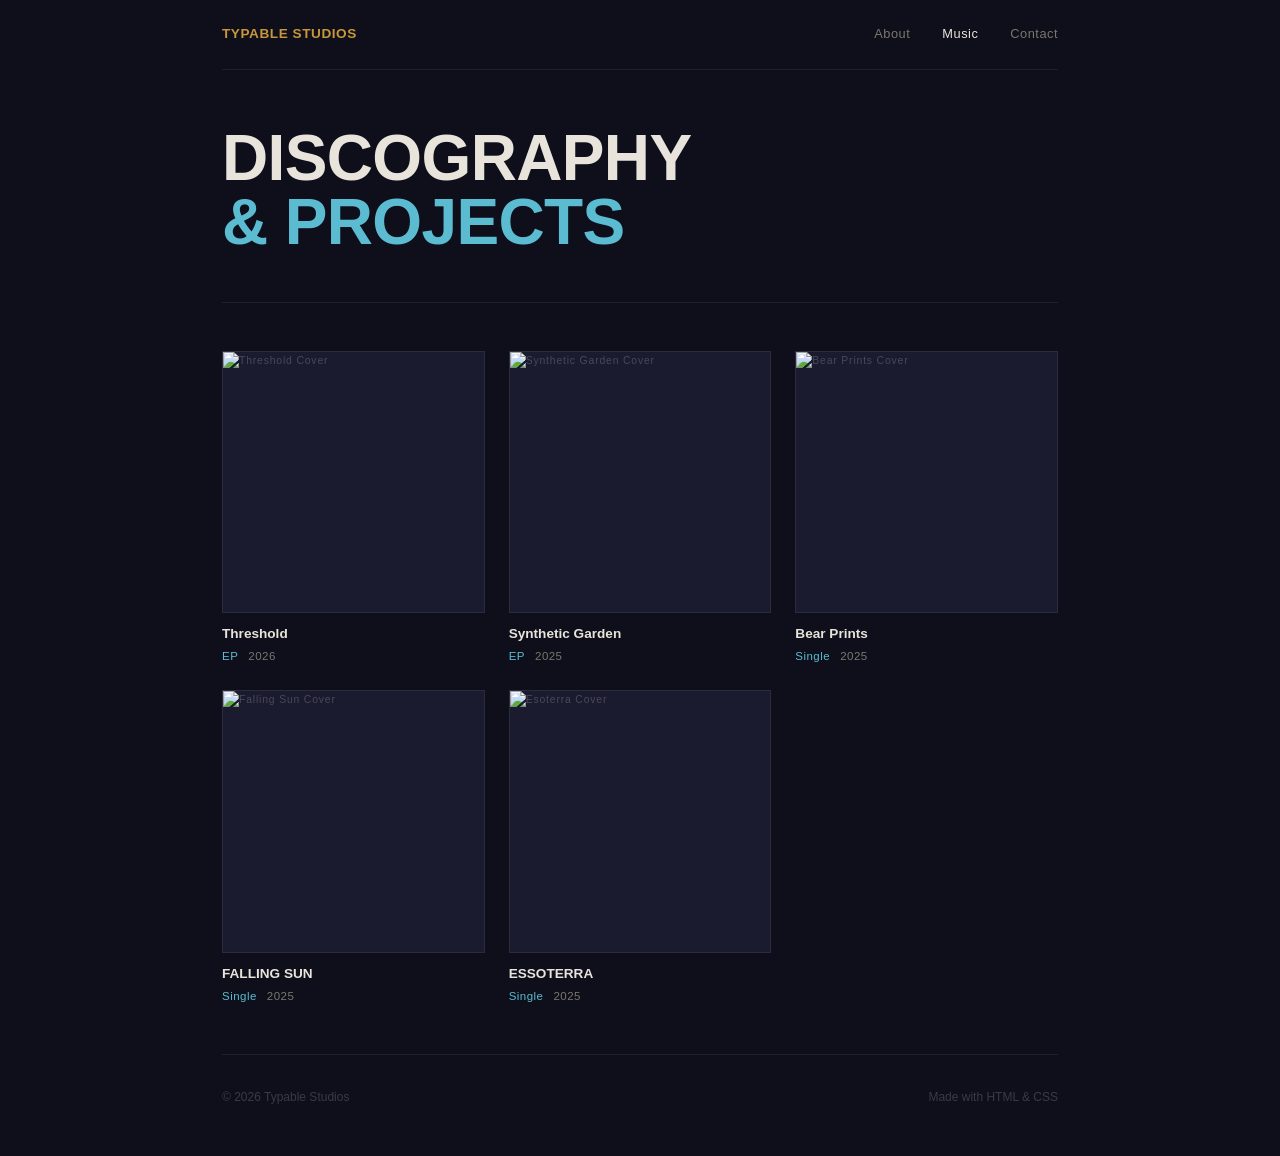
==== music.html @ a4ae8341 "Fixed CSS issues" ====
<!DOCTYPE html>
<html lang="en"><head>
<meta http-equiv="content-type" content="text/html; charset=UTF-8">
  <meta charset="UTF-8">
  <meta name="viewport" content="width=device-width, initial-scale=1.0">
  <title>Music — Typable Studios</title>
  <link href="css2.css" rel="stylesheet">
  <style>
    *, *::before, *::after { box-sizing: border-box; margin: 0; padding: 0; }

    :root {
      --bg:      #0e0f1a;
      --text:    #e8e4dc;
      --muted:   #7a776f;
      --cyan:    #5bbcd1;
      --gold:    #c8973a;
      --display: 'Unbounded', sans-serif;
      --body:    'Syne', sans-serif;
    }

    body {
      background: var(--bg);
      color: var(--text);
      font-family: var(--body);
      font-size: 16px;
      line-height: 1.75;
      max-width: 900px;
      margin: 0 auto;
      padding: 0 2rem;
    }

    a { color: inherit; text-decoration: none; }
    img { display: block; max-width: 100%; }

    /* ── NAV ── */
    nav {
      display: flex;
      align-items: baseline;
      justify-content: space-between;
      padding: 1.4rem 0;
      border-bottom: 1px solid rgba(255,255,255,0.07);
    }

    .nav-name {
      font-family: var(--display);
      font-size: 0.85rem;
      font-weight: 700;
      color: var(--gold);
      letter-spacing: 0.04em;
    }

    .nav-links {
      display: flex;
      gap: 2rem;
      list-style: none;
      font-size: 0.8rem;
      letter-spacing: 0.04em;
    }

    .nav-links a { color: var(--muted); transition: color 0.15s; }
    .nav-links a:hover { color: var(--text); }
    .nav-links a.active { color: var(--text); }

    /* ── PAGE HEADER ── */
    .page-header {
      padding: 3.5rem 0 3rem;
      border-bottom: 1px solid rgba(255,255,255,0.07);
    }

    .page-header h1 {
      font-family: var(--display);
      font-size: clamp(2.2rem, 6vw, 4rem);
      font-weight: 700;
      line-height: 1;
      letter-spacing: -0.01em;
      color: var(--text);
    }

    .page-header h1 .accent { color: var(--cyan); }

    /* ── DISCOGRAPHY GRID ── */

    /*
    =====================================================
    TO ADD A NEW RELEASE:
    Copy one <a class="release"> block and paste it
    ABOVE the first existing release in the grid.
    Fill in the href, title, type, year, and art.
    =====================================================
    */

    .discography {
      display: grid;
      grid-template-columns: repeat(3, 1fr);
      gap: 1.5rem;
      padding: 3rem 0;
    }

    .release {
      display: block;
      text-decoration: none;
      color: inherit;
      position: relative;
    }

    .release:hover .release-art { opacity: 0.75; }
    .release:hover .release-title { color: var(--cyan); }

    .release-art {
      width: 100%;
      aspect-ratio: 1;
      background: #1a1b2e;
      border: 1px solid rgba(255,255,255,0.07);
      display: flex;
      align-items: center;
      justify-content: center;
      font-size: 0.65rem;
      color: rgba(255,255,255,0.2);
      letter-spacing: 0.08em;
      overflow: hidden;
      margin-bottom: 0.8rem;
      transition: opacity 0.2s;
    }

    /* To add album art, replace placeholder text with:
       <img src="your-art.jpg" alt="Release Title" style="width:100%;height:100%;object-fit:cover"> */

    .release-title {
      font-family: var(--display);
      font-size: 0.85rem;
      font-weight: 700;
      color: var(--text);
      line-height: 1.2;
      margin-bottom: 0.25rem;
      transition: color 0.15s;
    }

    .release-meta {
      font-size: 0.72rem;
      color: var(--muted);
      letter-spacing: 0.04em;
    }

    .release-type {
      color: var(--cyan);
      margin-right: 0.4rem;
    }

    /* ── FOOTER ── */
    footer {
      padding: 2rem 0 3rem;
      display: flex;
      justify-content: space-between;
      font-size: 0.75rem;
      color: rgba(255,255,255,0.18);
      border-top: 1px solid rgba(255,255,255,0.07);
    }

    /* ── RESPONSIVE ── */
    @media (max-width: 640px) {
      body { padding: 0 1.2rem; }
      .nav-links { gap: 1.2rem; }
      .discography { grid-template-columns: repeat(2, 1fr); gap: 1rem; }
      footer { flex-direction: column; gap: 0.4rem; }
    }
  </style>
</head>
<body>

  <!-- ── NAV ── -->
  <nav>
    <div class="nav-name"><a href="index.html">TYPABLE STUDIOS</a></div>
    <ul class="nav-links">
      <li><a href="index.html#about">About</a></li>
      <li><a href="music.html" class="active">Music</a></li>
      
      <li><a href="index.html#contact">Contact</a></li>
    </ul>
  </nav>

  <!-- ── PAGE HEADER ── -->
  <div class="page-header">
    <h1>DISCOGRAPHY<br><span class="accent">&amp; PROJECTS</span></h1>
  </div>

  <!-- =====================================================
       DISCOGRAPHY GRID
       Add new releases to the TOP of this grid.
       Copy an <a class="release"> block, paste it
       above the first release, and fill in your info.
       ===================================================== -->
  <div class="discography">

    <!-- ↓↓↓ PASTE NEW RELEASES ABOVE THIS LINE ↓↓↓ -->

    <!-- RELEASE — copy this whole block to add a new one -->
    <a class="release" href="release-template.html">
      <div class="release-art">
        <img style="width:100%;height:100%;object-fit:cover" alt="Threshold Cover" src="music_files/threshold_cover.jpg">

      </div>
      <div class="release-title">Threshold</div>
      <div class="release-meta">
        <span class="release-type">EP</span><!-- EP / Single / Album -->
        <span class="release-year">2026</span>
      </div>
    </a><a class="release" href="release-template.html">
      <div class="release-art">
  <img style="width:100%;height:100%;object-fit:cover" alt="Synthetic Garden Cover" src="music_files/synthetic_garden_cover.jpg">

        </div>
      <div class="release-title">Synthetic Garden</div>
      <div class="release-meta">
        <span class="release-type">EP</span><!-- EP / Single / Album -->
        <span class="release-year">2025</span>
      </div>
    </a><a class="release" href="release-template.html">
      <div class="release-art">
        <img style="width:100%;height:100%;object-fit:cover" alt="Bear Prints Cover" src="music_files/bear_prints_cover.jpg"></div>
      <div class="release-title">Bear Prints</div>
      <div class="release-meta">
        <span class="release-type">Single</span><!-- EP / Single / Album -->
        <span class="release-year">2025</span>
      </div>
    </a>

    

    <a class="release" href="release-template.html">
      <div class="release-art">

<img style="width:100%;height:100%;object-fit:cover" src="music_files/falling_sun_cover.jpg" alt="Falling Sun Cover">  
</div>
      <div class="release-title">FALLING SUN</div>
      <div class="release-meta">
        <span class="release-type">Single</span>
        <span class="release-year">2025</span>
      </div>
    </a><a class="release" href="release-template.html">
      <div class="release-art">

<img style="width:100%;height:100%;object-fit:cover" src="music_files/esoterra_cover.jpg" alt="Esoterra Cover">  
</div>
      <div class="release-title">ESSOTERRA</div>
      <div class="release-meta">
        <span class="release-type">Single</span>
        <span class="release-year">2025</span>
      </div>
    </a>

  </div><!-- /discography -->

  <!-- ── FOOTER ── -->
  <footer>
    <span>© <span id="year">2026</span> Typable Studios</span>
    <span>Made with HTML &amp; CSS</span>
  </footer>

  <script>
    document.getElementById('year').textContent = new Date().getFullYear();
  </script>



</body></html>
---- css2.css ----
/* greek */
@font-face {
  font-family: 'Syne';
  font-style: normal;
  font-weight: 400;
  font-display: swap;
  src: url(https://fonts.gstatic.com/s/syne/v24/8vIH7w4qzmVxm2NL9Hz_.woff2) format('woff2');
  unicode-range: U+0370-0377, U+037A-037F, U+0384-038A, U+038C, U+038E-03A1, U+03A3-03FF;
}
/* latin-ext */
@font-face {
  font-family: 'Syne';
  font-style: normal;
  font-weight: 400;
  font-display: swap;
  src: url(https://fonts.gstatic.com/s/syne/v24/8vIH7w4qzmVxm25L9Hz_.woff2) format('woff2');
  unicode-range: U+0100-02BA, U+02BD-02C5, U+02C7-02CC, U+02CE-02D7, U+02DD-02FF, U+0304, U+0308, U+0329, U+1D00-1DBF, U+1E00-1E9F, U+1EF2-1EFF, U+2020, U+20A0-20AB, U+20AD-20C0, U+2113, U+2C60-2C7F, U+A720-A7FF;
}
/* latin */
@font-face {
  font-family: 'Syne';
  font-style: normal;
  font-weight: 400;
  font-display: swap;
  src: url(https://fonts.gstatic.com/s/syne/v24/8vIH7w4qzmVxm2BL9A.woff2) format('woff2');
  unicode-range: U+0000-00FF, U+0131, U+0152-0153, U+02BB-02BC, U+02C6, U+02DA, U+02DC, U+0304, U+0308, U+0329, U+2000-206F, U+20AC, U+2122, U+2191, U+2193, U+2212, U+2215, U+FEFF, U+FFFD;
}
/* greek */
@font-face {
  font-family: 'Syne';
  font-style: normal;
  font-weight: 500;
  font-display: swap;
  src: url(https://fonts.gstatic.com/s/syne/v24/8vIH7w4qzmVxm2NL9Hz_.woff2) format('woff2');
  unicode-range: U+0370-0377, U+037A-037F, U+0384-038A, U+038C, U+038E-03A1, U+03A3-03FF;
}
/* latin-ext */
@font-face {
  font-family: 'Syne';
  font-style: normal;
  font-weight: 500;
  font-display: swap;
  src: url(https://fonts.gstatic.com/s/syne/v24/8vIH7w4qzmVxm25L9Hz_.woff2) format('woff2');
  unicode-range: U+0100-02BA, U+02BD-02C5, U+02C7-02CC, U+02CE-02D7, U+02DD-02FF, U+0304, U+0308, U+0329, U+1D00-1DBF, U+1E00-1E9F, U+1EF2-1EFF, U+2020, U+20A0-20AB, U+20AD-20C0, U+2113, U+2C60-2C7F, U+A720-A7FF;
}
/* latin */
@font-face {
  font-family: 'Syne';
  font-style: normal;
  font-weight: 500;
  font-display: swap;
  src: url(https://fonts.gstatic.com/s/syne/v24/8vIH7w4qzmVxm2BL9A.woff2) format('woff2');
  unicode-range: U+0000-00FF, U+0131, U+0152-0153, U+02BB-02BC, U+02C6, U+02DA, U+02DC, U+0304, U+0308, U+0329, U+2000-206F, U+20AC, U+2122, U+2191, U+2193, U+2212, U+2215, U+FEFF, U+FFFD;
}
/* cyrillic-ext */
@font-face {
  font-family: 'Unbounded';
  font-style: normal;
  font-weight: 400;
  font-display: swap;
  src: url(https://fonts.gstatic.com/s/unbounded/v12/Yq6W-LOTXCb04q32xlpwtsZfvRQkSJZH09E.woff2) format('woff2');
  unicode-range: U+0460-052F, U+1C80-1C8A, U+20B4, U+2DE0-2DFF, U+A640-A69F, U+FE2E-FE2F;
}
/* cyrillic */
@font-face {
  font-family: 'Unbounded';
  font-style: normal;
  font-weight: 400;
  font-display: swap;
  src: url(https://fonts.gstatic.com/s/unbounded/v12/Yq6W-LOTXCb04q32xlpwv8ZfvRQkSJZH09E.woff2) format('woff2');
  unicode-range: U+0301, U+0400-045F, U+0490-0491, U+04B0-04B1, U+2116;
}
/* vietnamese */
@font-face {
  font-family: 'Unbounded';
  font-style: normal;
  font-weight: 400;
  font-display: swap;
  src: url(https://fonts.gstatic.com/s/unbounded/v12/Yq6W-LOTXCb04q32xlpwtMZfvRQkSJZH09E.woff2) format('woff2');
  unicode-range: U+0102-0103, U+0110-0111, U+0128-0129, U+0168-0169, U+01A0-01A1, U+01AF-01B0, U+0300-0301, U+0303-0304, U+0308-0309, U+0323, U+0329, U+1EA0-1EF9, U+20AB;
}
/* latin-ext */
@font-face {
  font-family: 'Unbounded';
  font-style: normal;
  font-weight: 400;
  font-display: swap;
  src: url(https://fonts.gstatic.com/s/unbounded/v12/Yq6W-LOTXCb04q32xlpwtcZfvRQkSJZH09E.woff2) format('woff2');
  unicode-range: U+0100-02BA, U+02BD-02C5, U+02C7-02CC, U+02CE-02D7, U+02DD-02FF, U+0304, U+0308, U+0329, U+1D00-1DBF, U+1E00-1E9F, U+1EF2-1EFF, U+2020, U+20A0-20AB, U+20AD-20C0, U+2113, U+2C60-2C7F, U+A720-A7FF;
}
/* latin */
@font-face {
  font-family: 'Unbounded';
  font-style: normal;
  font-weight: 400;
  font-display: swap;
  src: url(https://fonts.gstatic.com/s/unbounded/v12/Yq6W-LOTXCb04q32xlpwu8ZfvRQkSJZH.woff2) format('woff2');
  unicode-range: U+0000-00FF, U+0131, U+0152-0153, U+02BB-02BC, U+02C6, U+02DA, U+02DC, U+0304, U+0308, U+0329, U+2000-206F, U+20AC, U+2122, U+2191, U+2193, U+2212, U+2215, U+FEFF, U+FFFD;
}
/* cyrillic-ext */
@font-face {
  font-family: 'Unbounded';
  font-style: normal;
  font-weight: 700;
  font-display: swap;
  src: url(https://fonts.gstatic.com/s/unbounded/v12/Yq6W-LOTXCb04q32xlpwtsZfvRQkSJZH09E.woff2) format('woff2');
  unicode-range: U+0460-052F, U+1C80-1C8A, U+20B4, U+2DE0-2DFF, U+A640-A69F, U+FE2E-FE2F;
}
/* cyrillic */
@font-face {
  font-family: 'Unbounded';
  font-style: normal;
  font-weight: 700;
  font-display: swap;
  src: url(https://fonts.gstatic.com/s/unbounded/v12/Yq6W-LOTXCb04q32xlpwv8ZfvRQkSJZH09E.woff2) format('woff2');
  unicode-range: U+0301, U+0400-045F, U+0490-0491, U+04B0-04B1, U+2116;
}
/* vietnamese */
@font-face {
  font-family: 'Unbounded';
  font-style: normal;
  font-weight: 700;
  font-display: swap;
  src: url(https://fonts.gstatic.com/s/unbounded/v12/Yq6W-LOTXCb04q32xlpwtMZfvRQkSJZH09E.woff2) format('woff2');
  unicode-range: U+0102-0103, U+0110-0111, U+0128-0129, U+0168-0169, U+01A0-01A1, U+01AF-01B0, U+0300-0301, U+0303-0304, U+0308-0309, U+0323, U+0329, U+1EA0-1EF9, U+20AB;
}
/* latin-ext */
@font-face {
  font-family: 'Unbounded';
  font-style: normal;
  font-weight: 700;
  font-display: swap;
  src: url(https://fonts.gstatic.com/s/unbounded/v12/Yq6W-LOTXCb04q32xlpwtcZfvRQkSJZH09E.woff2) format('woff2');
  unicode-range: U+0100-02BA, U+02BD-02C5, U+02C7-02CC, U+02CE-02D7, U+02DD-02FF, U+0304, U+0308, U+0329, U+1D00-1DBF, U+1E00-1E9F, U+1EF2-1EFF, U+2020, U+20A0-20AB, U+20AD-20C0, U+2113, U+2C60-2C7F, U+A720-A7FF;
}
/* latin */
@font-face {
  font-family: 'Unbounded';
  font-style: normal;
  font-weight: 700;
  font-display: swap;
  src: url(https://fonts.gstatic.com/s/unbounded/v12/Yq6W-LOTXCb04q32xlpwu8ZfvRQkSJZH.woff2) format('woff2');
  unicode-range: U+0000-00FF, U+0131, U+0152-0153, U+02BB-02BC, U+02C6, U+02DA, U+02DC, U+0304, U+0308, U+0329, U+2000-206F, U+20AC, U+2122, U+2191, U+2193, U+2212, U+2215, U+FEFF, U+FFFD;
}
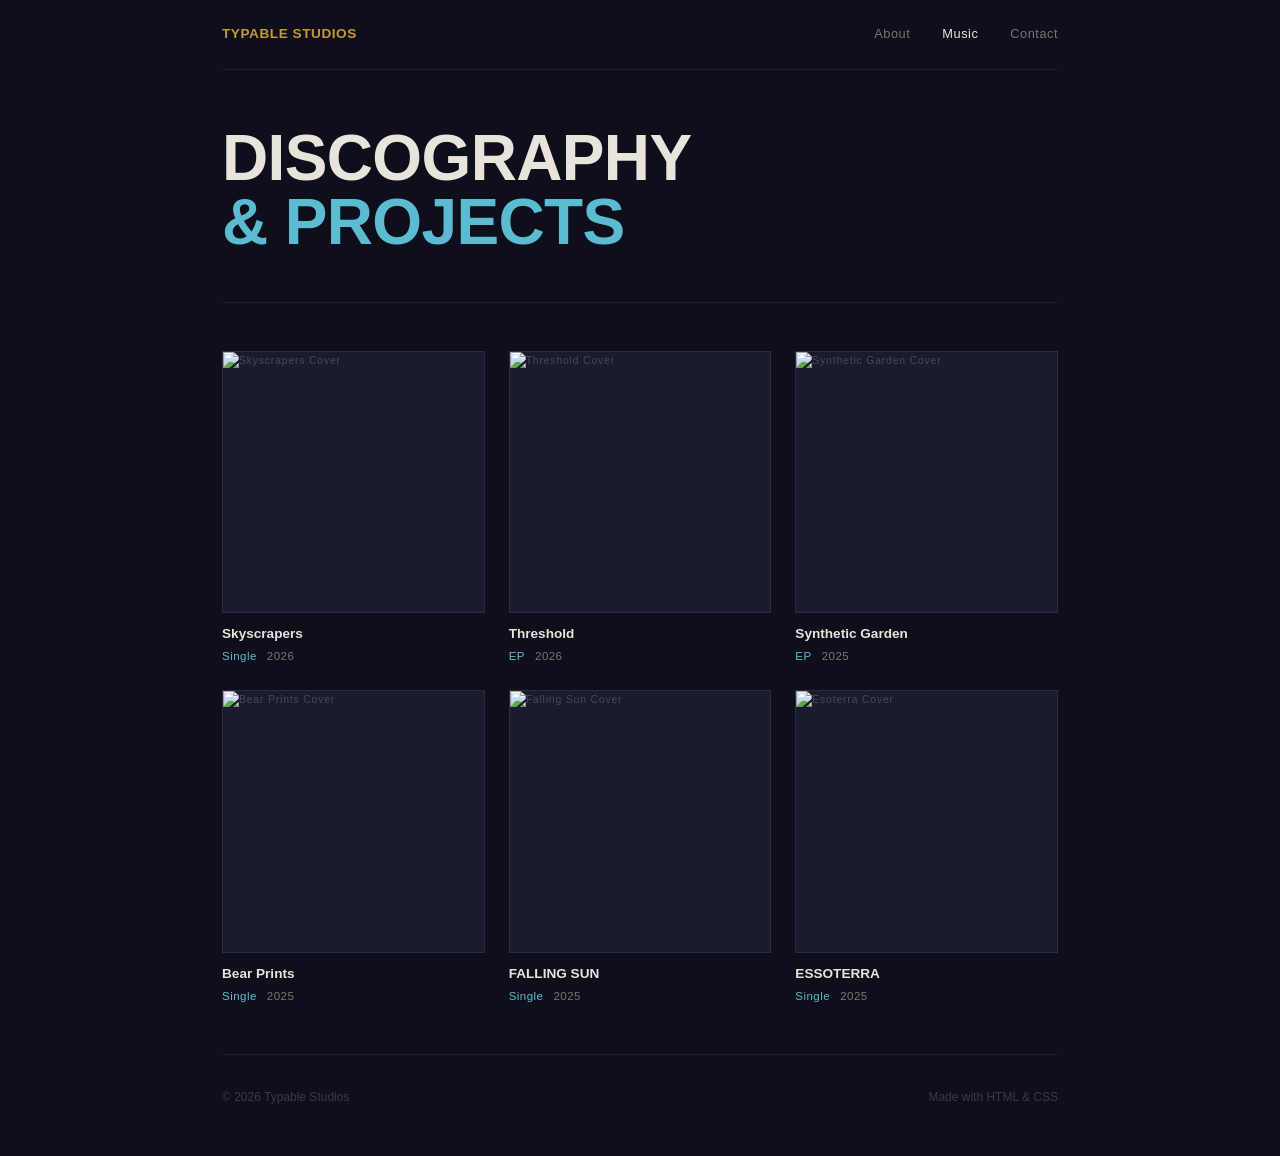
==== commit c053a221: "Added skyscrapers" ====
--- a/music.html
+++ b/music.html
@@ -182,54 +182,57 @@
   <div class="page-header">
     <h1>DISCOGRAPHY<br><span class="accent">&amp; PROJECTS</span></h1>
   </div>
-
-  <!-- =====================================================
-       DISCOGRAPHY GRID
-       Add new releases to the TOP of this grid.
-       Copy an <a class="release"> block, paste it
-       above the first release, and fill in your info.
-       ===================================================== -->
   <div class="discography">
 
-    <!-- ↓↓↓ PASTE NEW RELEASES ABOVE THIS LINE ↓↓↓ -->
-
     <!-- RELEASE — copy this whole block to add a new one -->
     <a class="release" href="release-template.html">
       <div class="release-art">
-        <img style="width:100%;height:100%;object-fit:cover" alt="Threshold Cover" src="music_files/threshold_cover.jpg">
-
+        <img style="width:100%;height:100%;object-fit:cover" alt="Skyscrapers Cover" src="releases/skyscrapers/cover.jpg">
+      </div>
+      <div class="release-title">Skyscrapers</div>
+      <div class="release-meta">
+        <span class="release-type">Single</span>
+        <span class="release-year">2026</span>
+      </div>
+    </a>
+    
+    <a class="release" href="release-template.html">
+      <div class="release-art">
+        <img style="width:100%;height:100%;object-fit:cover" alt="Threshold Cover" src="releases/threshold/cover.jpg">
       </div>
       <div class="release-title">Threshold</div>
       <div class="release-meta">
-        <span class="release-type">EP</span><!-- EP / Single / Album -->
+        <span class="release-type">EP</span>
         <span class="release-year">2026</span>
       </div>
-    </a><a class="release" href="release-template.html">
-      <div class="release-art">
-  <img style="width:100%;height:100%;object-fit:cover" alt="Synthetic Garden Cover" src="music_files/synthetic_garden_cover.jpg">
+    </a>
+    
+    <a class="release" href="release-template.html">
+      <div class="release-art">
+  <img style="width:100%;height:100%;object-fit:cover" alt="Synthetic Garden Cover" src="releases/synthetic_garden/cover.jpg">
 
         </div>
       <div class="release-title">Synthetic Garden</div>
       <div class="release-meta">
-        <span class="release-type">EP</span><!-- EP / Single / Album -->
-        <span class="release-year">2025</span>
-      </div>
-    </a><a class="release" href="release-template.html">
-      <div class="release-art">
-        <img style="width:100%;height:100%;object-fit:cover" alt="Bear Prints Cover" src="music_files/bear_prints_cover.jpg"></div>
+        <span class="release-type">EP</span>
+        <span class="release-year">2025</span>
+      </div>
+    </a>
+    
+    <a class="release" href="release-template.html">
+      <div class="release-art">
+        <img style="width:100%;height:100%;object-fit:cover" alt="Bear Prints Cover" src="releases/bear_prints/cover.jpg"></div>
       <div class="release-title">Bear Prints</div>
       <div class="release-meta">
-        <span class="release-type">Single</span><!-- EP / Single / Album -->
-        <span class="release-year">2025</span>
-      </div>
-    </a>
-
-    
-
-    <a class="release" href="release-template.html">
-      <div class="release-art">
-
-<img style="width:100%;height:100%;object-fit:cover" src="music_files/falling_sun_cover.jpg" alt="Falling Sun Cover">  
+        <span class="release-type">Single</span>
+        <span class="release-year">2025</span>
+      </div>
+    </a>
+    
+    <a class="release" href="release-template.html">
+      <div class="release-art">
+<img style="width:100%;height:100%;object-fit:cover" src="releases/falling_sun/cover.jpg" alt="Falling Sun Cover">
+        
 </div>
       <div class="release-title">FALLING SUN</div>
       <div class="release-meta">
@@ -239,7 +242,7 @@
     </a><a class="release" href="release-template.html">
       <div class="release-art">
 
-<img style="width:100%;height:100%;object-fit:cover" src="music_files/esoterra_cover.jpg" alt="Esoterra Cover">  
+<img style="width:100%;height:100%;object-fit:cover" src="releases/esoterra/cover.jpg" alt="Esoterra Cover">  
 </div>
       <div class="release-title">ESSOTERRA</div>
       <div class="release-meta">
@@ -247,8 +250,7 @@
         <span class="release-year">2025</span>
       </div>
     </a>
-
-  </div><!-- /discography -->
+  </div>
 
   <!-- ── FOOTER ── -->
   <footer>
@@ -259,7 +261,5 @@
   <script>
     document.getElementById('year').textContent = new Date().getFullYear();
   </script>
-
-
-
+  
 </body></html>
